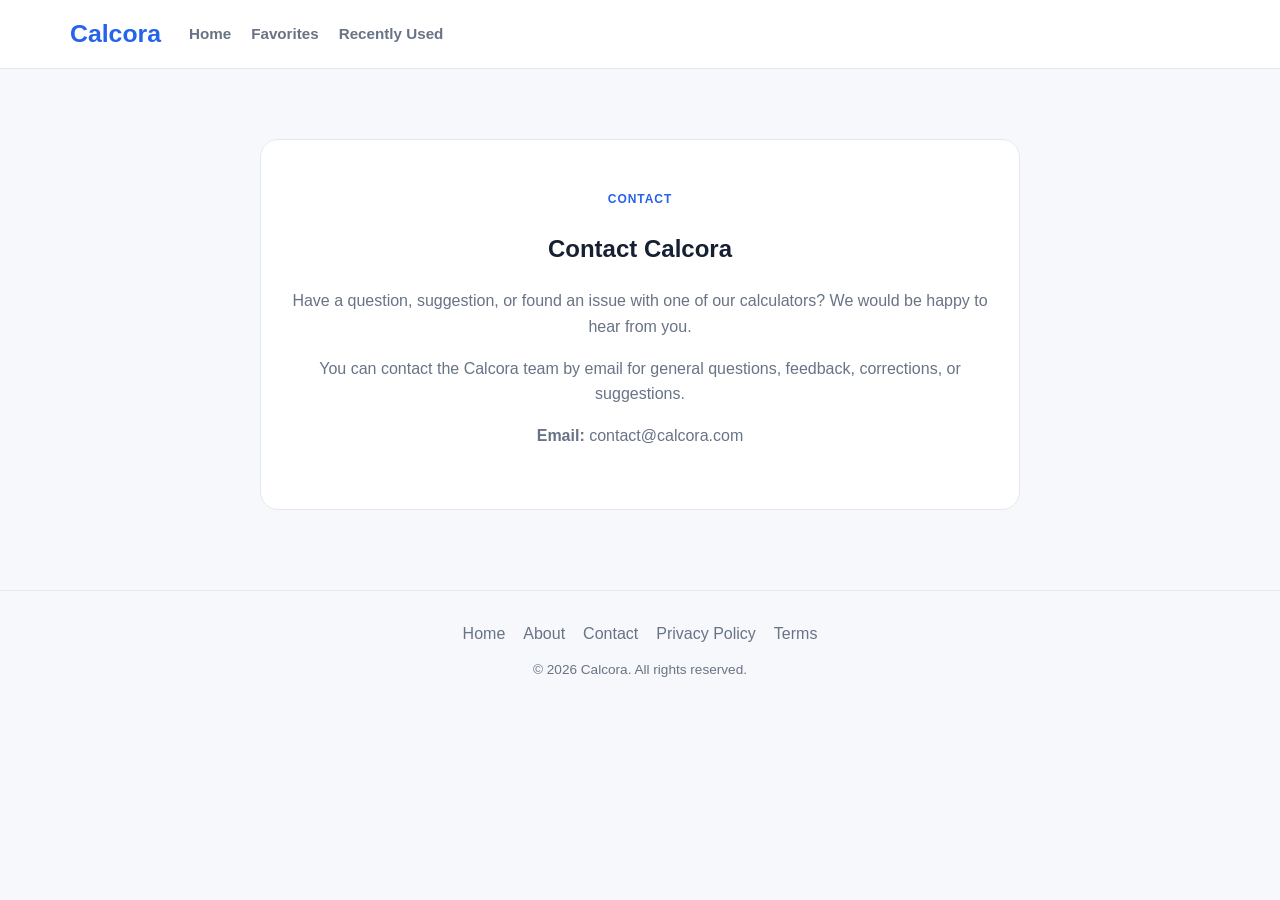
==== contact.html @ 6ced69db "Create contact.html" ====
<!DOCTYPE html>
<html lang="en">
<head>
  <meta charset="UTF-8">
  <meta name="viewport" content="width=device-width, initial-scale=1.0">
  <title>Contact Calcora</title>
  <link rel="stylesheet" href="css/style.css">
</head>
<body>

<header class="site-header">
  <div class="header-inner">
    <a href="index.html" class="logo">Calcora</a>
    <nav class="main-nav">
      <a href="index.html">Home</a>
      <a href="index.html#favorites">Favorites</a>
      <a href="index.html#recent">Recently Used</a>
    </nav>
  </div>
</header>

<main>
  <section class="info-section">
    <span class="section-label">CONTACT</span>
    <h1>Contact Calcora</h1>
    <p>
      Have a question, suggestion, or found an issue with one of our
      calculators? We would be happy to hear from you.
    </p>
    <p>
      You can contact the Calcora team by email for general questions,
      feedback, corrections, or suggestions.
    </p>
    <p>
      <strong>Email:</strong> contact@calcora.com
    </p>
  </section>
</main>

<footer class="site-footer">
  <div class="footer-links">
    <a href="index.html">Home</a>
    <a href="about.html">About</a>
    <a href="contact.html">Contact</a>
    <a href="privacy.html">Privacy Policy</a>
    <a href="terms.html">Terms</a>
  </div>
  <p>© 2026 Calcora. All rights reserved.</p>
</footer>

</body>
</html>
---- css/style.css ----
:root {
  --bg: #f6f8fb;
  --surface: #ffffff;
  --surface-2: #f0f4f8;
  --text: #172033;
  --muted: #687386;
  --border: #e3e8ef;
  --accent: #2563eb;
  --accent-dark: #1d4ed8;
  --shadow: 0 8px 30px rgba(20, 30, 50, 0.07);
}

* {
  box-sizing: border-box;
}

html {
  scroll-behavior: smooth;
}

body {
  margin: 0;
  background: var(--bg);
  color: var(--text);
  font-family: Arial, system-ui, sans-serif;
  line-height: 1.6;
  transition: background .25s, color .25s;
}

a {
  color: inherit;
  text-decoration: none;
}


/* Header */

.site-header {
  position: sticky;
  top: 0;
  z-index: 100;
  background: rgba(255,255,255,.94);
  border-bottom: 1px solid var(--border);
  backdrop-filter: blur(12px);
}

.header-inner {
  max-width: 1180px;
  margin: auto;
  padding: 14px 20px;
  display: flex;
  align-items: center;
  gap: 28px;
}

.logo {
  font-size: 1.55rem;
  font-weight: 800;
  color: var(--accent);
}

.main-nav {
  display: flex;
  align-items: center;
  gap: 20px;
  flex: 1;
}

.main-nav a {
  color: var(--muted);
  font-size: .95rem;
  font-weight: 600;
}

.main-nav a:hover {
  color: var(--accent);
}

.theme-button {
  border: 1px solid var(--border);
  background: var(--surface);
  color: var(--text);
  border-radius: 9px;
  padding: 9px 13px;
  cursor: pointer;
  font: inherit;
}


/* Main */

main {
  max-width: 1180px;
  margin: auto;
  padding: 0 20px 60px;
}


/* Hero */

.hero {
  text-align: center;
  padding: 75px 20px 65px;
  max-width: 850px;
  margin: auto;
}

.hero-label,
.section-label {
  display: inline-block;
  color: var(--accent);
  font-size: .75rem;
  font-weight: 800;
  letter-spacing: .08em;
}

.hero h1 {
  margin: 12px 0;
  font-size: clamp(2.2rem, 5vw, 4rem);
  line-height: 1.08;
  letter-spacing: -1.5px;
}

.hero p {
  max-width: 650px;
  margin: 0 auto 28px;
  color: var(--muted);
  font-size: 1.08rem;
}

.search-box {
  max-width: 620px;
  margin: auto;
}

.search-box input {
  width: 100%;
  padding: 16px 20px;
  border: 1px solid var(--border);
  border-radius: 13px;
  background: var(--surface);
  color: var(--text);
  font-size: 1rem;
  outline: none;
  box-shadow: var(--shadow);
}

.search-box input:focus {
  border-color: var(--accent);
}


/* Sections */

.calculator-section {
  margin: 55px 0;
}

.section-heading {
  display: flex;
  justify-content: space-between;
  align-items: end;
  margin-bottom: 20px;
}

.section-heading h2,
.info-section h2 {
  margin: 4px 0 0;
  font-size: 1.7rem;
}


/* Calculator cards */

.calculator-grid {
  display: grid;
  grid-template-columns: repeat(3, minmax(0, 1fr));
  gap: 18px;
}

.calculator-card {
  position: relative;
  background: var(--surface);
  border: 1px solid var(--border);
  border-radius: 16px;
  padding: 24px;
  box-shadow: var(--shadow);
  transition: transform .2s, border-color .2s, box-shadow .2s;
}

.calculator-card:hover {
  transform: translateY(-3px);
  border-color: #cbd5e1;
  box-shadow: 0 14px 35px rgba(20,30,50,.1);
}

.calculator-icon {
  width: 48px;
  height: 48px;
  display: grid;
  place-items: center;
  border-radius: 12px;
  background: var(--surface-2);
  font-size: 1.5rem;
  margin-bottom: 18px;
}

.calculator-card h3 {
  margin: 0 0 8px;
  font-size: 1.15rem;
}

.calculator-card p {
  margin: 0 0 20px;
  color: var(--muted);
  font-size: .92rem;
}

.calculator-link {
  display: inline-block;
  color: var(--accent);
  font-weight: 700;
  font-size: .92rem;
}

.calculator-link:hover {
  color: var(--accent-dark);
}


/* Favorite */

.favorite-button {
  position: absolute;
  top: 17px;
  right: 17px;
  width: 38px;
  height: 38px;
  border: 1px solid var(--border);
  border-radius: 10px;
  background: var(--surface);
  color: var(--muted);
  font-size: 1.25rem;
  cursor: pointer;
}

.favorite-button:hover {
  color: var(--accent);
  border-color: var(--accent);
}


/* Categories */

.category-grid {
  display: grid;
  grid-template-columns: repeat(5, minmax(0, 1fr));
  gap: 14px;
}

.category-card {
  background: var(--surface);
  border: 1px solid var(--border);
  border-radius: 14px;
  padding: 20px;
  transition: transform .2s, border-color .2s;
}

.category-card:hover {
  transform: translateY(-3px);
  border-color: var(--accent);
}

.category-card > span {
  font-size: 1.7rem;
}

.category-card h3 {
  margin: 12px 0 5px;
  font-size: 1rem;
}

.category-card p {
  margin: 0;
  color: var(--muted);
  font-size: .82rem;
}


/* Empty states */

.empty-message {
  grid-column: 1 / -1;
  margin: 0;
  padding: 25px;
  text-align: center;
  color: var(--muted);
  background: var(--surface);
  border: 1px dashed var(--border);
  border-radius: 14px;
}


/* About */

.info-section {
  margin: 70px auto 20px;
  max-width: 760px;
  text-align: center;
  padding: 45px 25px;
  background: var(--surface);
  border: 1px solid var(--border);
  border-radius: 18px;
}

.info-section p {
  color: var(--muted);
}


/* Footer */

.site-footer {
  border-top: 1px solid var(--border);
  padding: 30px 20px;
  text-align: center;
  color: var(--muted);
}

.footer-links {
  display: flex;
  justify-content: center;
  flex-wrap: wrap;
  gap: 18px;
  margin-bottom: 12px;
}

.footer-links a:hover {
  color: var(--accent);
}

.site-footer p {
  margin: 0;
  font-size: .85rem;
}


/* Dark mode */

body.dark-mode {
  --bg: #0d1117;
  --surface: #151b23;
  --surface-2: #1d2632;
  --text: #f1f5f9;
  --muted: #9aa6b5;
  --border: #283241;
  --accent: #60a5fa;
  --accent-dark: #93c5fd;
  --shadow: 0 8px 30px rgba(0,0,0,.2);
}

body.dark-mode .site-header {
  background: rgba(13,17,23,.94);
}


/* Mobile */

@media (max-width: 900px) {

  .calculator-grid {
    grid-template-columns: repeat(2, minmax(0, 1fr));
  }

  .category-grid {
    grid-template-columns: repeat(2, minmax(0, 1fr));
  }

}


@media (max-width: 650px) {

  .header-inner {
    padding: 12px 15px;
    gap: 14px;
    flex-wrap: wrap;
  }

  .main-nav {
    order: 3;
    width: 100%;
    overflow-x: auto;
    gap: 16px;
  }

  .theme-button {
    margin-left: auto;
  }

  main {
    padding: 0 14px 45px;
  }

  .hero {
    padding: 50px 8px 45px;
  }

  .hero h1 {
    font-size: 2.25rem;
  }

  .hero p {
    font-size: .95rem;
  }

  .calculator-grid,
  .category-grid {
    grid-template-columns: 1fr;
  }

  .calculator-card {
    padding: 21px;
  }

  .section-heading h2,
  .info-section h2 {
    font-size: 1.4rem;
  }

}
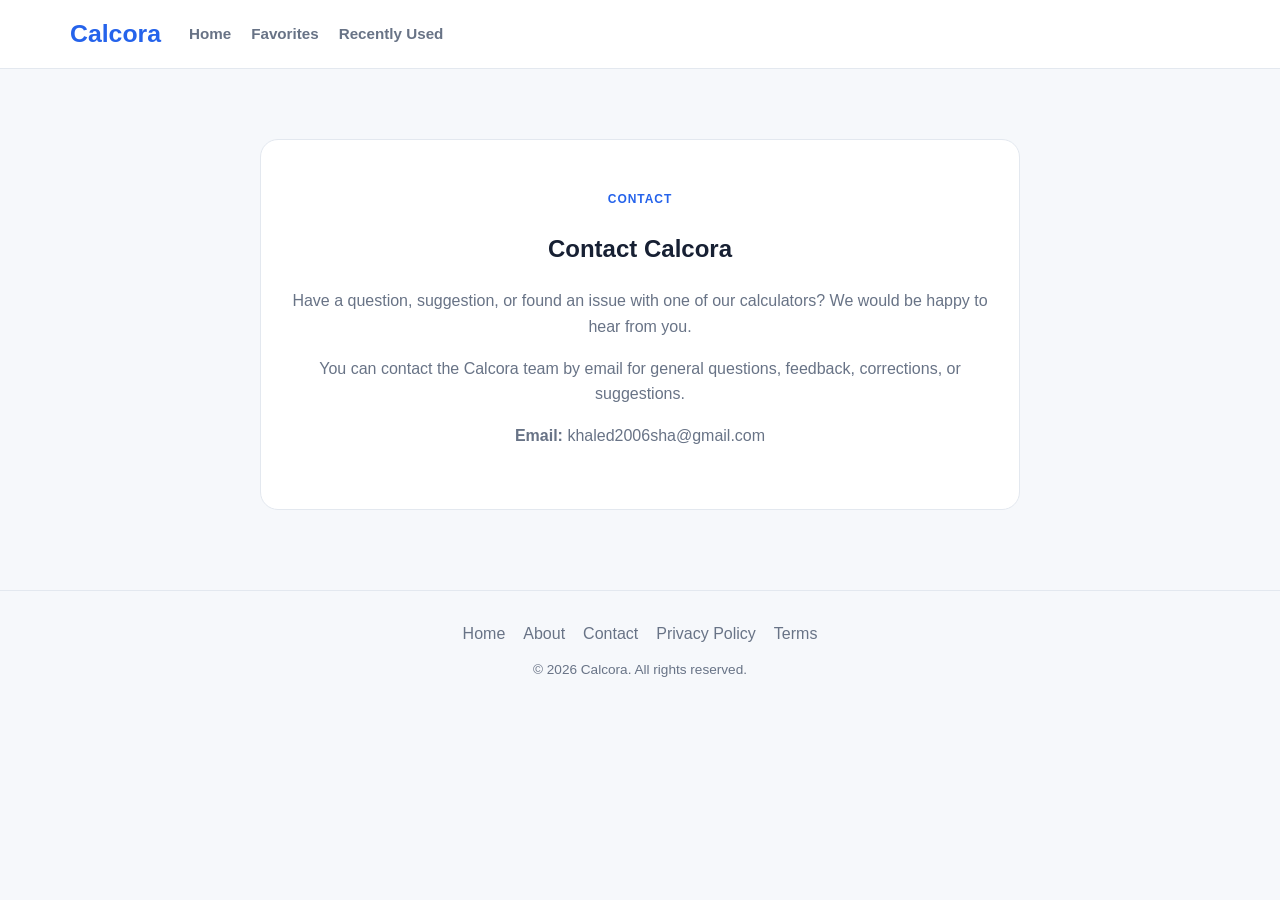
==== commit ba6c7b1e: "Update contact.html" ====
--- a/contact.html
+++ b/contact.html
@@ -32,7 +32,7 @@
       feedback, corrections, or suggestions.
     </p>
     <p>
-      <strong>Email:</strong> contact@calcora.com
+      <strong>Email:</strong> khaled2006sha@gmail.com
     </p>
   </section>
 </main>
